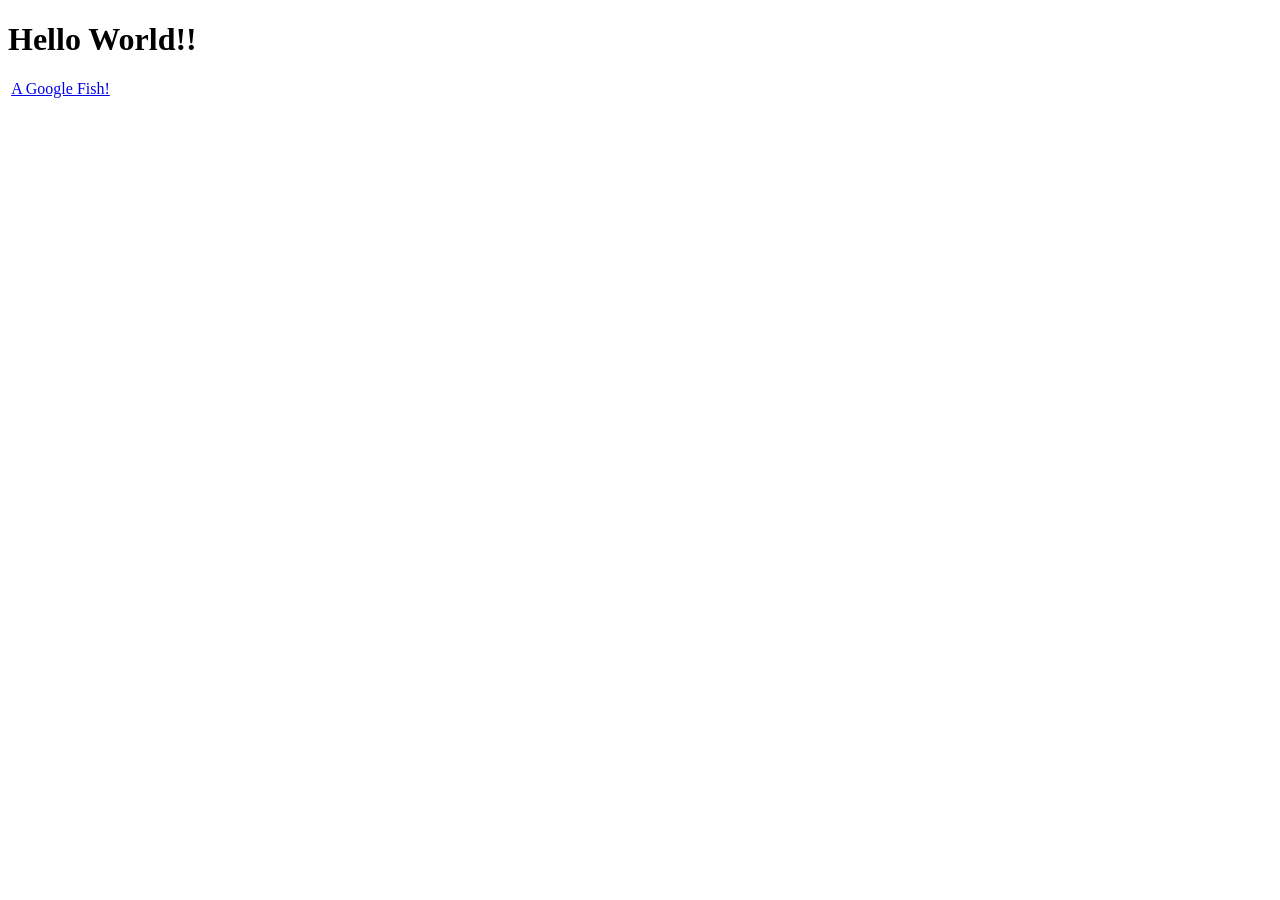
==== index.html @ ebc42279 "2nd commit" ====
<!DOCTYPE html>
<html lang="en">
<head>
    <meta charset="UTF-8">
    <meta name="viewport" content="width=device-width, initial-scale=1.0">
    <meta http-equiv="X-UA-Compatible" content="ie=edge">
    <title>First Day!</title>
</head>
<body>
    <h1>Hello World!!</h1>
    <img src="https://thumbs-prod.si-cdn.com/c86on9yeBmn5_G7b4ng_ZQWjiII=/800x600/filters:no_upscale()/https://public-media.smithsonianmag.com/filer/d6/93/d6939718-4e41-44a8-a8f3-d13648d2bcd0/c3npbx.jpg" alt="">

    <a href="http://www.google.com">A Google Fish!</a>
</body>
</html>
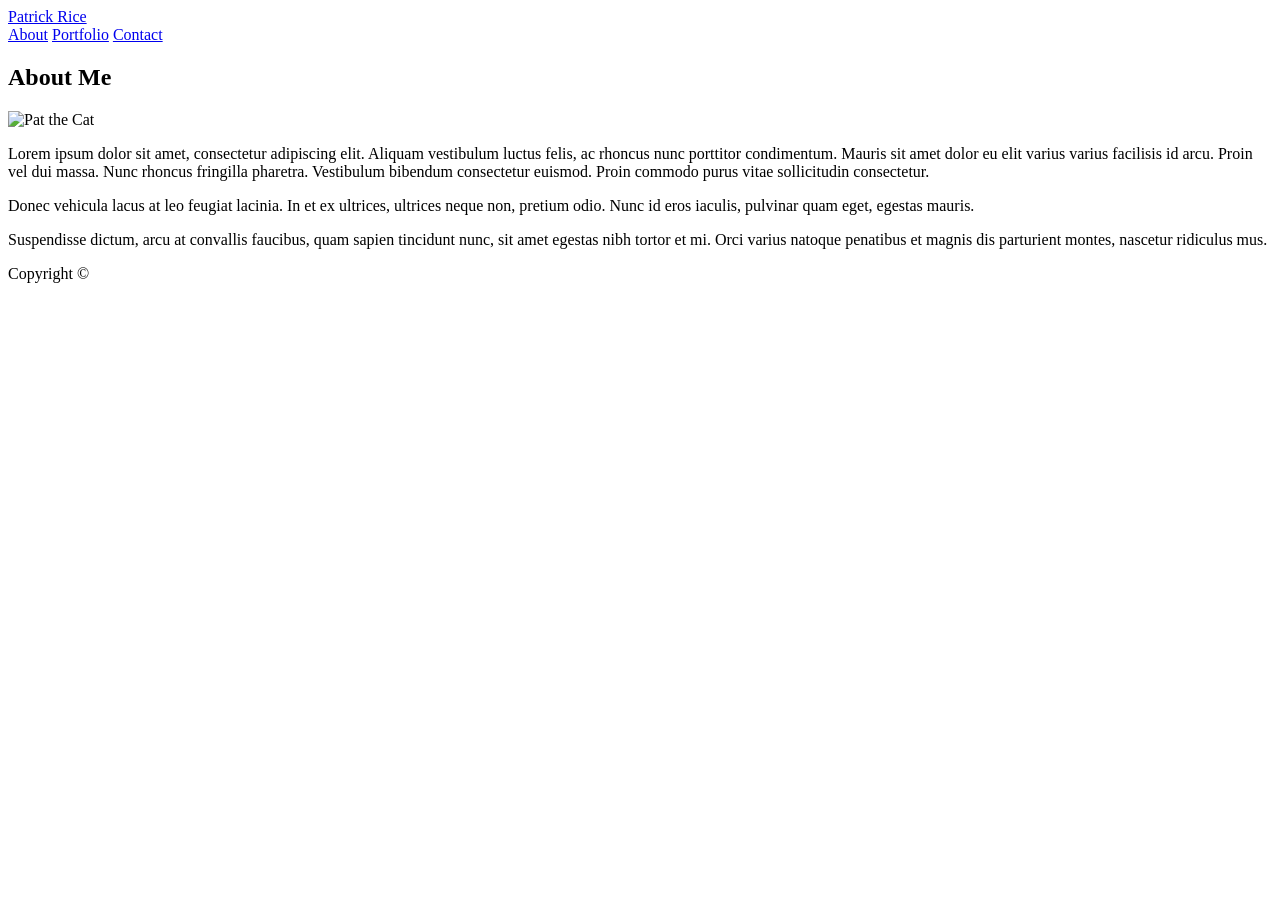
==== commit 97664c3a: "HW2" ====
--- a/index.html
+++ b/index.html
@@ -1,15 +1,47 @@
-<!DOCTYPE html>
-<html lang="en">
+<!doctype html>
+<html lang="en-us">
+
 <head>
-    <meta charset="UTF-8">
-    <meta name="viewport" content="width=device-width, initial-scale=1.0">
-    <meta http-equiv="X-UA-Compatible" content="ie=edge">
-    <title>First Day!</title>
+  <meta name="viewport" content="width=device-width, initial-scale=1.0">
+  <title>About | Patrick Rice</title>
+  <link rel="stylesheet" type="text/css" href="assets/css/reset.css">
+  <link rel="stylesheet" type="text/css" href="assets/css/style.css">
 </head>
+
 <body>
-    <h1>Hello World!!</h1>
-    <img src="https://thumbs-prod.si-cdn.com/c86on9yeBmn5_G7b4ng_ZQWjiII=/800x600/filters:no_upscale()/https://public-media.smithsonianmag.com/filer/d6/93/d6939718-4e41-44a8-a8f3-d13648d2bcd0/c3npbx.jpg" alt="">
 
-    <a href="http://www.google.com">A Google Fish!</a>
+  <header id="masthead">
+    <div class="container">
+      <a href="index.html" id="logo">Patrick Rice</a>
+      <nav>
+        <a href="index.html">About</a>
+        <a href="portfolio.html">Portfolio</a>
+        <a href="contact.html">Contact</a>
+      </nav>
+    </div>
+  </header>
+
+  <div id="main-container" class="container">
+    <section class="main-section">
+      <h1>About Me</h1>
+
+      <img src="assets/images/cat.jpg" class="auth-image" alt="Pat the Cat">
+
+      <p>Lorem ipsum dolor sit amet, consectetur adipiscing elit. Aliquam vestibulum luctus felis, ac rhoncus nunc porttitor condimentum. Mauris sit amet dolor eu elit varius varius facilisis id arcu. Proin vel dui massa. Nunc rhoncus fringilla pharetra. Vestibulum bibendum consectetur euismod. Proin commodo purus vitae sollicitudin consectetur.</p>
+
+      <p>Donec vehicula lacus at leo feugiat lacinia. In et ex ultrices, ultrices neque non, pretium odio. Nunc id eros iaculis, pulvinar quam eget, egestas mauris.</p>
+
+      <p>Suspendisse dictum, arcu at convallis faucibus, quam sapien tincidunt nunc, sit amet egestas nibh tortor et mi. Orci varius natoque penatibus et magnis dis parturient montes, nascetur ridiculus mus.</p>
+
+    </section>
+
+  </div>
+
+  <footer>
+    <div class="container">
+      Copyright &copy; 
+    </div>
+  </footer>
 </body>
-</html>+
+</html>
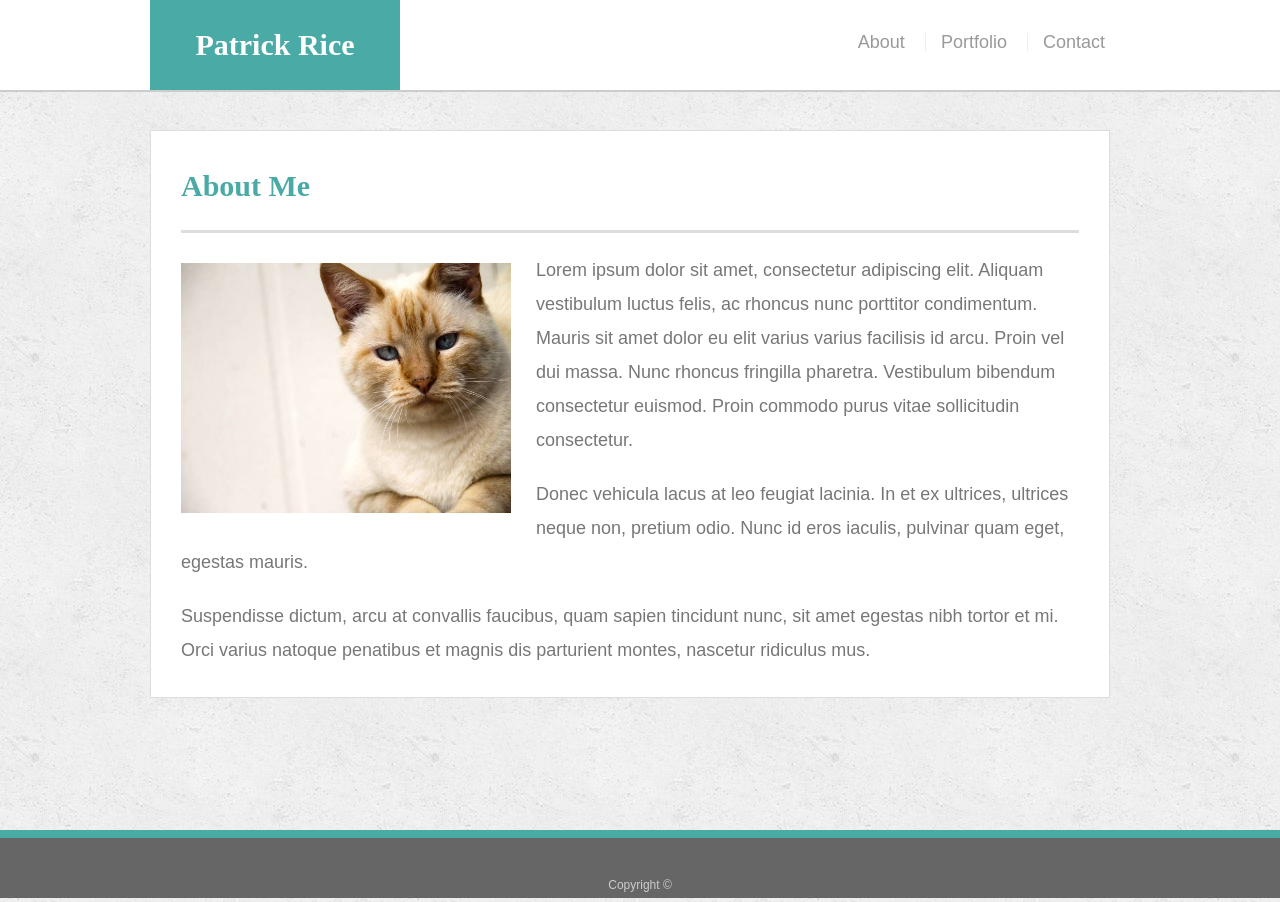
==== commit 7a89315f: "Update index.html" ====
--- a/index.html
+++ b/index.html
@@ -4,8 +4,8 @@
 <head>
   <meta name="viewport" content="width=device-width, initial-scale=1.0">
   <title>About | Patrick Rice</title>
-  <link rel="stylesheet" type="text/css" href="assets/css/reset.css">
-  <link rel="stylesheet" type="text/css" href="assets/css/style.css">
+  <link rel="stylesheet" type="text/css" href="css/reset.css">
+  <link rel="stylesheet" type="text/css" href="css/style.css">
 </head>
 
 <body>
@@ -25,7 +25,7 @@
     <section class="main-section">
       <h1>About Me</h1>
 
-      <img src="assets/images/cat.jpg" class="auth-image" alt="Pat the Cat">
+      <img src="cat.jpg" class="auth-image" alt="Pat the Cat">
 
       <p>Lorem ipsum dolor sit amet, consectetur adipiscing elit. Aliquam vestibulum luctus felis, ac rhoncus nunc porttitor condimentum. Mauris sit amet dolor eu elit varius varius facilisis id arcu. Proin vel dui massa. Nunc rhoncus fringilla pharetra. Vestibulum bibendum consectetur euismod. Proin commodo purus vitae sollicitudin consectetur.</p>
 
--- a/css/style.css
+++ b/css/style.css
@@ -0,0 +1,352 @@
+body {
+  font-family: Arial, "Helvetica Neue", Helvetica, sans-serif;
+  font-size: 18px;
+  line-height: 34px;
+  color: #777777;
+  background: url("../images/concrete_seamless.png");
+}
+
+* {
+  box-sizing: border-box;
+}
+
+/* general */
+
+.container {
+  width: 100%;
+  max-width: 960px;
+  margin: 0 auto;
+  clear: both;
+}
+
+h1,
+h2,
+h3,
+p {
+  margin-bottom: 20px;
+}
+
+p:last-child {
+  margin-bottom: 0;
+}
+
+h1,
+h2,
+h3 {
+  font-family: Georgia, Times, "Times New Roman", serif;
+  font-weight: 700;
+  color: #4aaaa5;
+}
+
+h1 {
+  padding-bottom: 20px;
+  font-size: 30px;
+  line-height: 49px;
+  border-bottom: 3px solid #dddddd;
+}
+
+h2,
+h3 {
+  font-size: 22px;
+}
+
+/* header */
+
+#masthead {
+  position: fixed;
+  z-index: 99;
+  width: 100%;
+  margin: 0 0 30px;
+  overflow: auto;
+  color: #ffffff;
+  background: #ffffff;
+  border-bottom: 2px solid #cccccc;
+}
+
+#logo {
+  float: left;
+  width: 250px;
+  height: 90px;
+  font-family: Georgia, Times, "Times New Roman", serif;
+  font-size: 30px;
+  font-weight: 700;
+  line-height: 90px;
+  color: #ffffff;
+  text-align: center;
+  text-decoration: none;
+  background: #4aaaa5;
+}
+
+nav {
+  float: right;
+  margin-top: 25px;
+  margin-right: 25px;
+}
+
+nav a {
+  display: inline-block;
+  padding-left: 15px;
+  margin-left: 15px;
+  line-height: 18px;
+  color: #999;
+  text-decoration: none;
+  border-left: 1px solid #efefef;
+}
+
+nav a:first-child {
+  border-left: 0 none;
+}
+
+/* footer */
+
+footer {
+  padding: 30px 0;
+  clear: both;
+  font-size: 12px;
+  color: #ffffff;
+  color: #cccccc;
+  text-align: center;
+  background: #666666;
+  border-top: 8px solid #4aaaa5;
+  height: 50px;
+}
+
+h3, h2 {
+  padding-bottom: 20px;
+  margin-bottom: 15px;
+  line-height: 22px;
+  border-bottom: 2px solid #eeeeee;
+}
+
+/* main */
+
+#main-container {
+  padding-top: 130px;
+  min-height: calc(100vh - 70px);
+}
+
+.main-section {
+  float: left;
+  width: 100%;
+  max-width: 960px;
+  padding: 30px;
+  margin: 0 0 40px;
+  background: #ffffff;
+  border: 1px solid #dddddd;
+}
+
+/* portfolio page */
+
+.work {
+  position: relative;
+  float: left;
+  width: 274px;
+  margin: 20px 0 25px;
+  overflow: auto;
+}
+
+.work:nth-child(even) {
+  margin-right: 40px;
+}
+
+.work img {
+  width: 100%;
+  border: 0 none;
+  opacity: 0.8;
+}
+
+.work h3 {
+  position: absolute;
+  bottom: 20px;
+  width: 100%;
+  padding: 15px;
+  margin-bottom: 0;
+  font-weight: 300;
+  line-height: 30px;
+  color: #ffffff;
+  text-align: center;
+  background: #4aaaa5;
+  border-bottom: 0;
+}
+
+.auth-image {
+  float: left;
+  width: 200px;
+  height: auto;
+  margin-top: 10px;
+  margin-right: 25px;
+}
+
+/* contact page */
+
+#contact-form ul {
+  margin-bottom: 20px;
+}
+
+#contact-form li {
+  margin-bottom: 10px;
+}
+
+label,
+input[type=text],
+input[type=email],
+textarea {
+  display: block;
+  width: 100%;
+}
+
+input[type=text],
+input[type=email],
+textarea {
+  height: 35px;
+  padding: 0 10px;
+  font-size: 14px;
+  border: 1px solid #dddddd;
+}
+
+textarea {
+  height: 200px;
+}
+
+input[type=submit] {
+  padding: 10px 30px;
+  font-size: 18px;
+  color: #ffffff;
+  cursor: pointer;
+  background: #4aaaa5;
+  border: 0 none;
+}
+
+/* Media Queries */
+
+.row::after {
+  content: "";
+  clear: both;
+  display: table;
+}
+
+[class*="col-"] {
+  float: left;
+}
+
+/* For mobile phones: */
+[class*="col-"] {
+  width: 100%;
+}
+
+@media only screen and (max-width: 640px) {
+  /* For mobile phones */
+  /* .col-1 {width: 8.33%;}
+  .col-2 {width: 16.66%;}
+  .col-3 {width: 25%;}
+  .col-4 {width: 33.33%;}
+  .col-5 {width: 41.66%;}
+  .col-6 {width: 50%;}
+  .col-7 {width: 58.33%;}
+  .col-8 {width: 66.66%;}
+  .col-9 {width: 75%;}
+  .col-10 {width: 83.33%;}
+  .col-11 {width: 91.66%;}
+  .col-12 {width: 100%;} */
+
+.container {
+  max-width: 767px;
+  padding: 0;
+}
+
+#masthead {
+  width: 100%;
+  text-align: center;
+}
+
+#logo {
+  width: 100%;
+  text-align: center;
+  margin: 0;
+}
+
+nav {
+  width: 100%;
+  margin: 0;
+  padding-top: 15px;
+  height: 60px;
+}
+
+#main-container {
+  padding-top: 180px;
+}
+
+.auth-image {
+  float: none;
+  height: 100%;
+  width: 100%;
+}
+
+.work {
+  width: fit-content;
+}
+
+.work:nth-child(even) {
+  margin-right: 0;
+}
+}
+
+@media only screen and (min-width: 768px) {
+  /* For tablets */
+  /* .col-m-1 {width: 8.33%;}
+  .col-m-2 {width: 16.66%;}
+  .col-m-3 {width: 25%;}
+  .col-m-4 {width: 33.33%;}
+  .col-m-5 {width: 41.66%;}
+  .col-m-6 {width: 50%;}
+  .col-m-7 {width: 58.33%;}
+  .col-m-8 {width: 66.66%;}
+  .col-m-9 {width: 75%;}
+  .col-m-10 {width: 83.33%;}
+  .col-m-11 {width: 91.66%;}
+  .col-m-12 {width: 100%;} */
+
+  .container {
+    min-width: 768px;
+    max-width: 979px;
+  }
+ 
+  nav {
+    float: right;
+    margin-top: 25px;
+    margin-right: 25px;
+  }
+
+  .auth-image {
+    height: 250px;
+    width: 330px;
+  }
+
+  .work {
+    width: 300px;
+
+}
+
+@media only screen and (min-width: 980px) {
+  /* For desktop: */
+  /* .col-lg-1 {width: 8.33%;}
+  .col-lg-2 {width: 16.66%;}
+  .col-lg-3 {width: 25%;}
+  .col-lg-4 {width: 33.33%;}
+  .col-lg-5 {width: 41.66%;}
+  .col-lg-6 {width: 50%;}
+  .col-lg-7 {width: 58.33%;}
+  .col-lg-8 {width: 66.66%;}
+  .col-lg-9 {width: 75%;}
+  .col-lg-10 {width: 83.33%;}
+  .col-lg-11 {width: 91.66%;}
+  .col-lg-12 {width: 100%;} */
+
+  .container {
+    min-width: 980px;
+  }
+
+  #main-container {
+    max-width: 800px;
+  }
+}
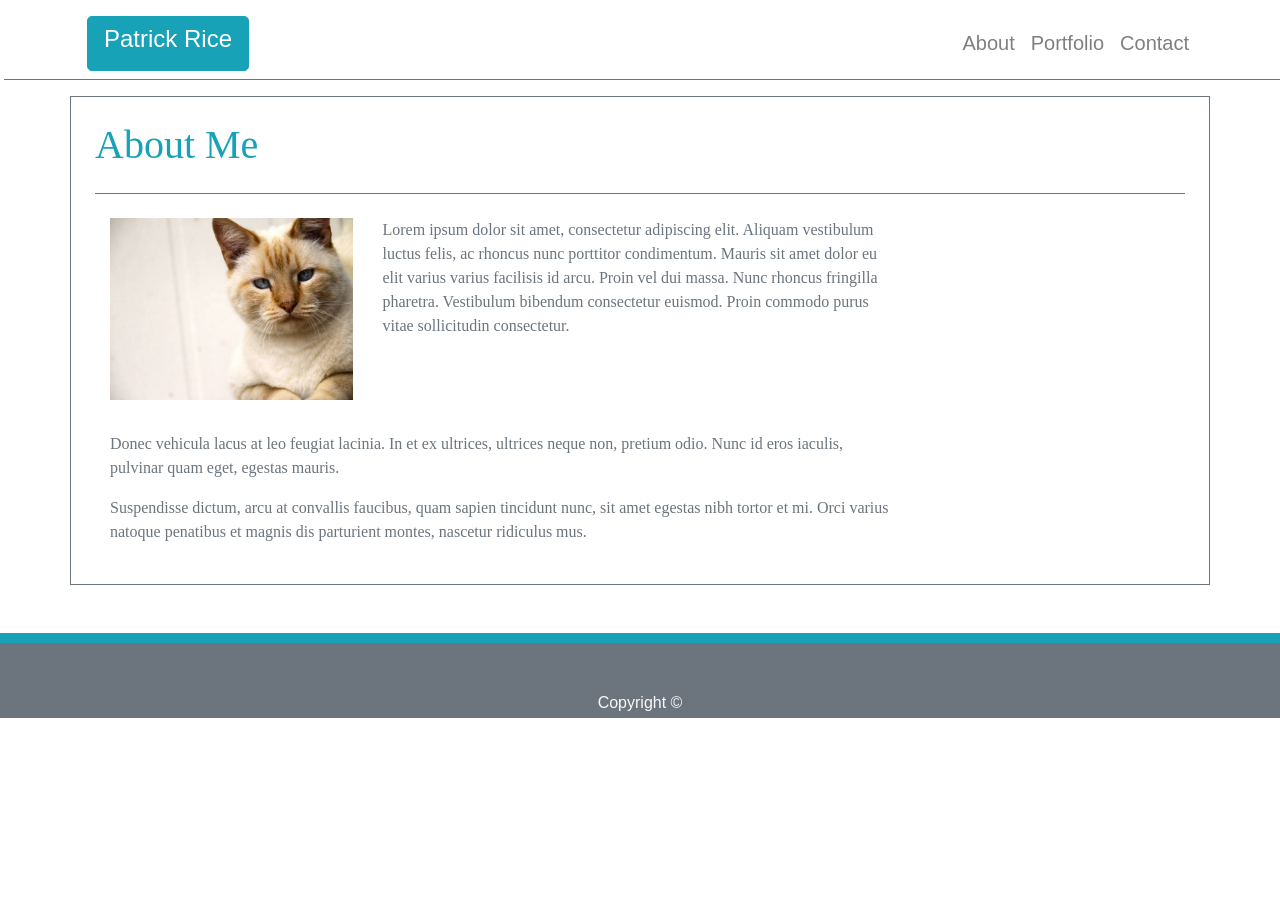
==== commit 293d4d1b: "Update index.html" ====
--- a/index.html
+++ b/index.html
@@ -2,46 +2,84 @@
 <html lang="en-us">
 
 <head>
-  <meta name="viewport" content="width=device-width, initial-scale=1.0">
-  <title>About | Patrick Rice</title>
-  <link rel="stylesheet" type="text/css" href="css/reset.css">
-  <link rel="stylesheet" type="text/css" href="css/style.css">
+  <meta charset="UTF-8">
+  <title>About | Your Name</title>
+  <link rel="stylesheet" href="https://maxcdn.bootstrapcdn.com/bootstrap/4.0.0/css/bootstrap.min.css">
+  <link rel="stylesheet" href="https://stackpath.bootstrapcdn.com/font-awesome/4.7.0/css/font-awesome.min.css">
 </head>
 
-<body>
+<body class="mt-5 pt-5" style="background: url('background2.jpg');">
 
-  <header id="masthead">
-    <div class="container">
-      <a href="index.html" id="logo">Patrick Rice</a>
-      <nav>
-        <a href="index.html">About</a>
-        <a href="portfolio.html">Portfolio</a>
-        <a href="contact.html">Contact</a>
-      </nav>
-    </div>
-  </header>
+<!-- Section 1: Navbar-->
+<nav class="navbar navbar-expand-lg navbar-light bg-white mt-2 ml-1 fixed-top border-bottom border-secondary">
+        <div class="container">
+            <!-- Our brand / logo -->
+            <a role="button" class="btn btn-info btn-lg" href="index.html"><h4>Patrick Rice</h4></a>
+              <button class="navbar-toggler" type="button" data-toggle="collapse" data-target="#navbarNavDropdown" aria-controls="navbarNavDropdown" aria-expanded="false" aria-label="Toggle navigation">
+                <span class="navbar-toggler-icon"></span>
+              </button>
+      
+              <!-- Collapsible button -->
+            <div class="collapse navbar-collapse" id="navbarNavDropdown">
+              <ul class="navbar-nav ml-auto h5">
+      
+                <!-- The links of our navbar -->
+                <li class="nav-item">
+                  <a class="nav-link" href="index.html">About</a>
+                </li>
+      
+                <li class="nav-item">
+                  <a class="nav-link" href="portfolio.html">Portfolio</a>
+                </li>
+      
+                <li class="nav-item">
+                  <a class="nav-link" href="contact.html">Contact</a>
+                </li>
+            
+              </ul>
+            </div>
+        </div>
+    </nav>
 
-  <div id="main-container" class="container">
-    <section class="main-section">
-      <h1>About Me</h1>
+<!-- Container Div -->
+<div class="container border border-secondary bg-white text-left text-info" style="font-family: Georgia, 'Times New Roman', Times, serif">
+        <div class="container p-4">
+          <div class="row pb-3 border-bottom border-secondary">
+              <div class="col-">
+      
+            <h1>About Me</h1>
+              </div>
+          </div>
 
-      <img src="cat.jpg" class="auth-image" alt="Pat the Cat">
+<div class="row pt-4 text-secondary">
 
-      <p>Lorem ipsum dolor sit amet, consectetur adipiscing elit. Aliquam vestibulum luctus felis, ac rhoncus nunc porttitor condimentum. Mauris sit amet dolor eu elit varius varius facilisis id arcu. Proin vel dui massa. Nunc rhoncus fringilla pharetra. Vestibulum bibendum consectetur euismod. Proin commodo purus vitae sollicitudin consectetur.</p>
+   <div class="col-9 col-lg-3">
+    <img src="cat.jpg" class="img-fluid mb-4 mw-100" alt="Pat the Cat">
+   </div>
+      <div class="col-9 col-lg-6">
+          <p>Lorem ipsum dolor sit amet, consectetur adipiscing elit. Aliquam vestibulum luctus felis, ac rhoncus nunc porttitor condimentum. Mauris sit amet dolor eu elit varius varius facilisis id arcu. Proin vel dui massa. Nunc rhoncus fringilla pharetra. Vestibulum bibendum consectetur euismod. Proin commodo purus vitae sollicitudin consectetur.</p>
+      </div>
+</div>
 
+<div class="row pt-2 text-secondary">
+    <div class="col-9 col-lg-">
       <p>Donec vehicula lacus at leo feugiat lacinia. In et ex ultrices, ultrices neque non, pretium odio. Nunc id eros iaculis, pulvinar quam eget, egestas mauris.</p>
 
       <p>Suspendisse dictum, arcu at convallis faucibus, quam sapien tincidunt nunc, sit amet egestas nibh tortor et mi. Orci varius natoque penatibus et magnis dis parturient montes, nascetur ridiculus mus.</p>
 
-    </section>
+    </div>
+    </div>
+</div>
+</div>
 
-  </div>
+</div>
 
   <footer>
-    <div class="container">
-      Copyright &copy; 
-    </div>
-  </footer>
+        <div style="height: 10px" class="bg-info mt-5"></div>
+        <div style="height: 75px" class="bg-secondary text-center text-light">
+          <p class="pt-5">Copyright &copy;</p>
+        </div>
+   </footer>
 </body>
 
 </html>
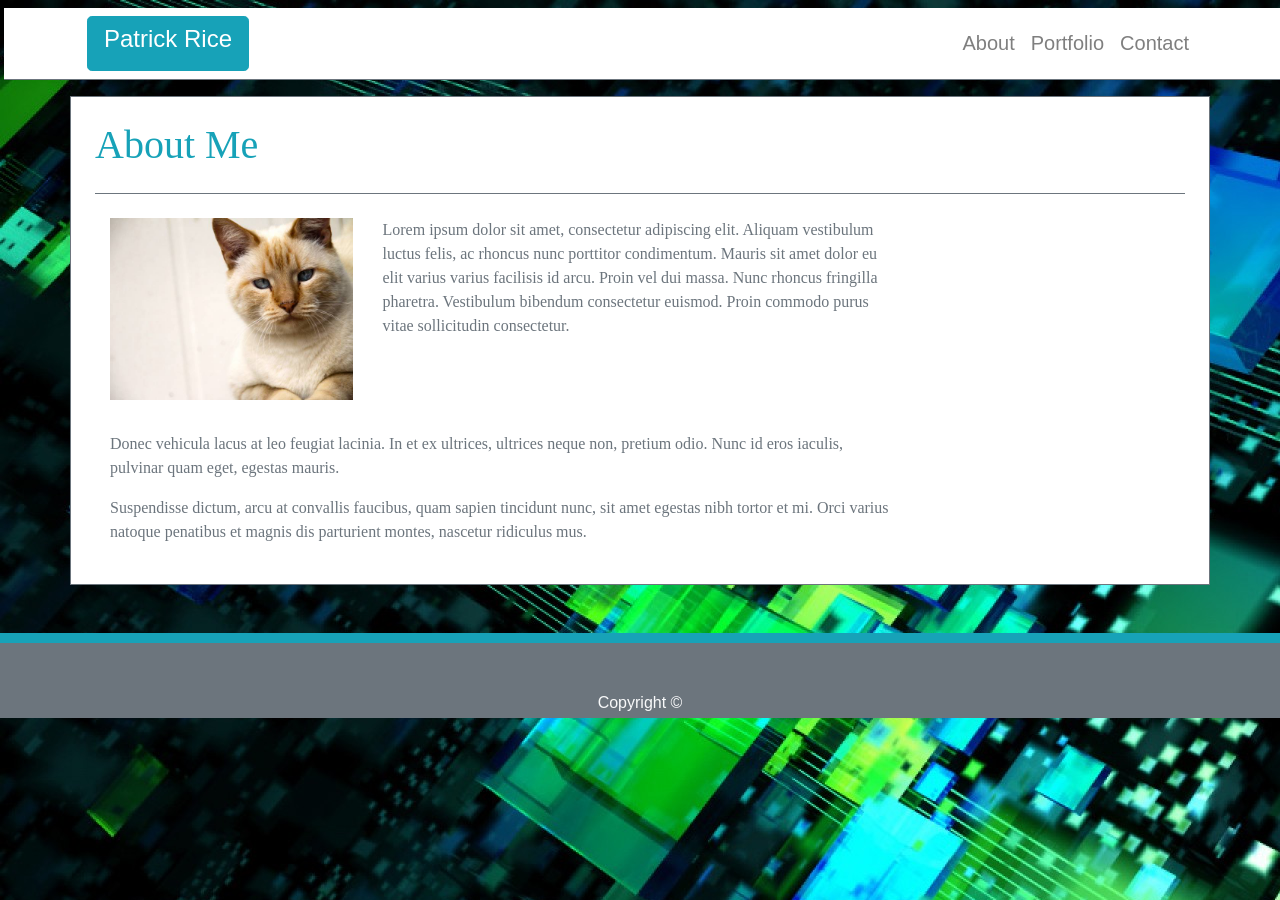
==== commit bfd6a038: "Update index.html" ====
--- a/index.html
+++ b/index.html
@@ -8,7 +8,7 @@
   <link rel="stylesheet" href="https://stackpath.bootstrapcdn.com/font-awesome/4.7.0/css/font-awesome.min.css">
 </head>
 
-<body class="mt-5 pt-5" style="background: url('background2.jpg');">
+<body class="mt-5 pt-5" style="background: url('images/background2.jpg');">
 
 <!-- Section 1: Navbar-->
 <nav class="navbar navbar-expand-lg navbar-light bg-white mt-2 ml-1 fixed-top border-bottom border-secondary">
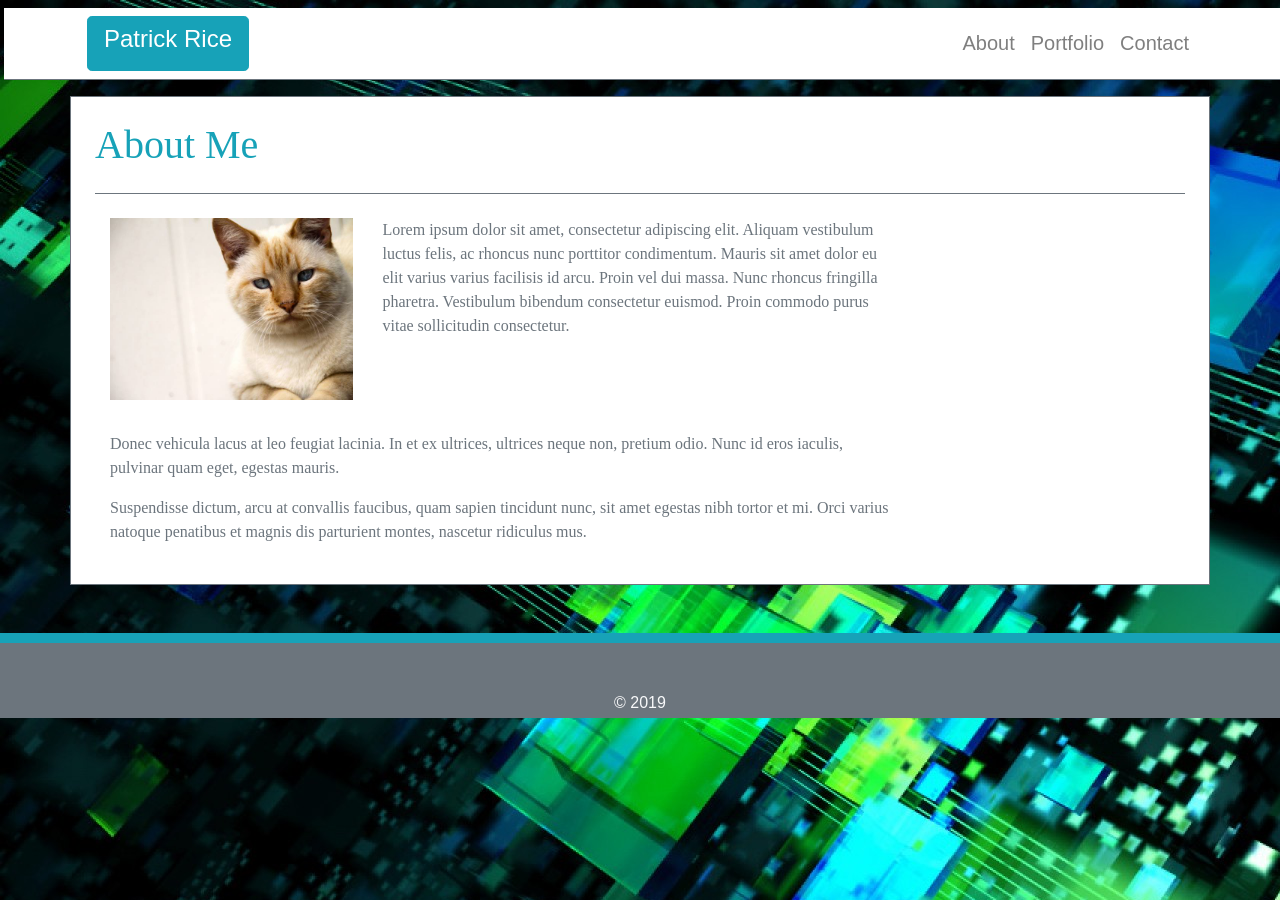
==== commit 2d16f65f: "portfilio update" ====
--- a/index.html
+++ b/index.html
@@ -77,7 +77,7 @@
   <footer>
         <div style="height: 10px" class="bg-info mt-5"></div>
         <div style="height: 75px" class="bg-secondary text-center text-light">
-          <p class="pt-5">Copyright &copy;</p>
+          <p class="pt-5">&copy; 2019</p>
         </div>
    </footer>
 </body>
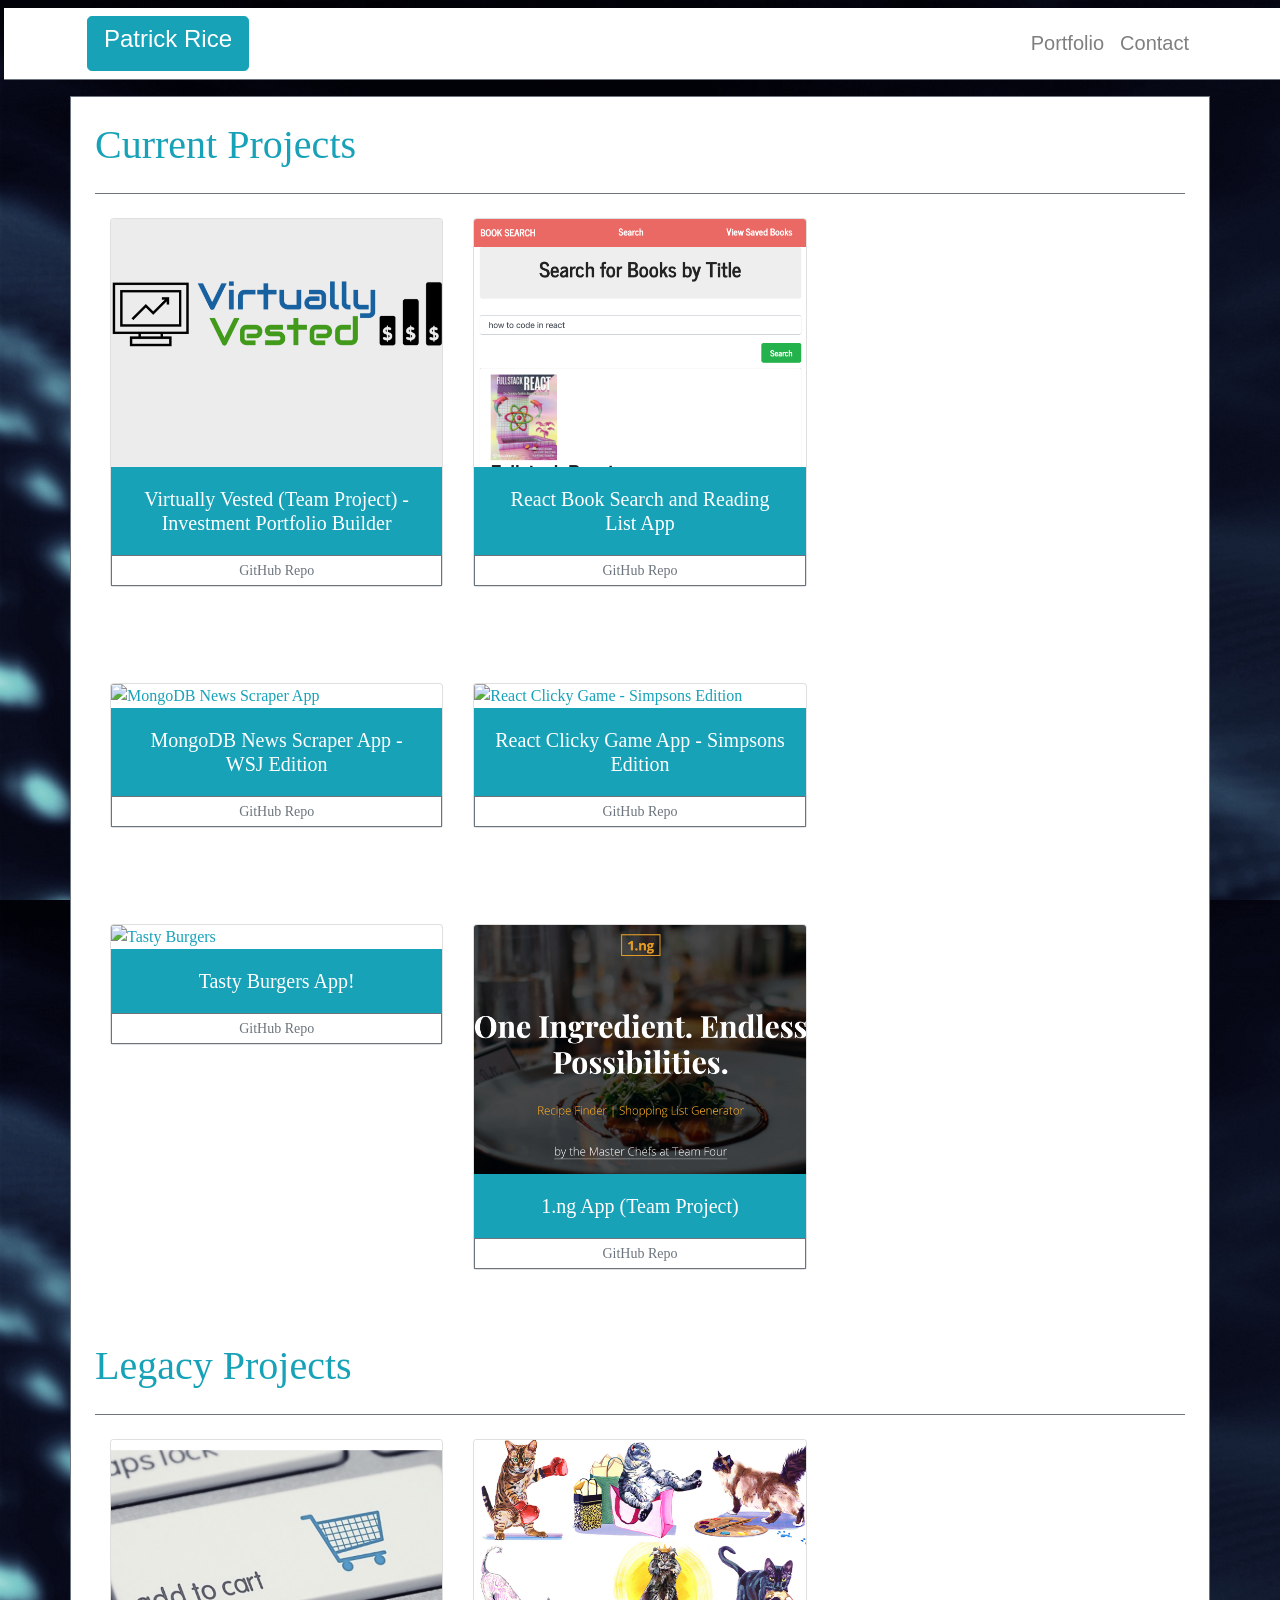
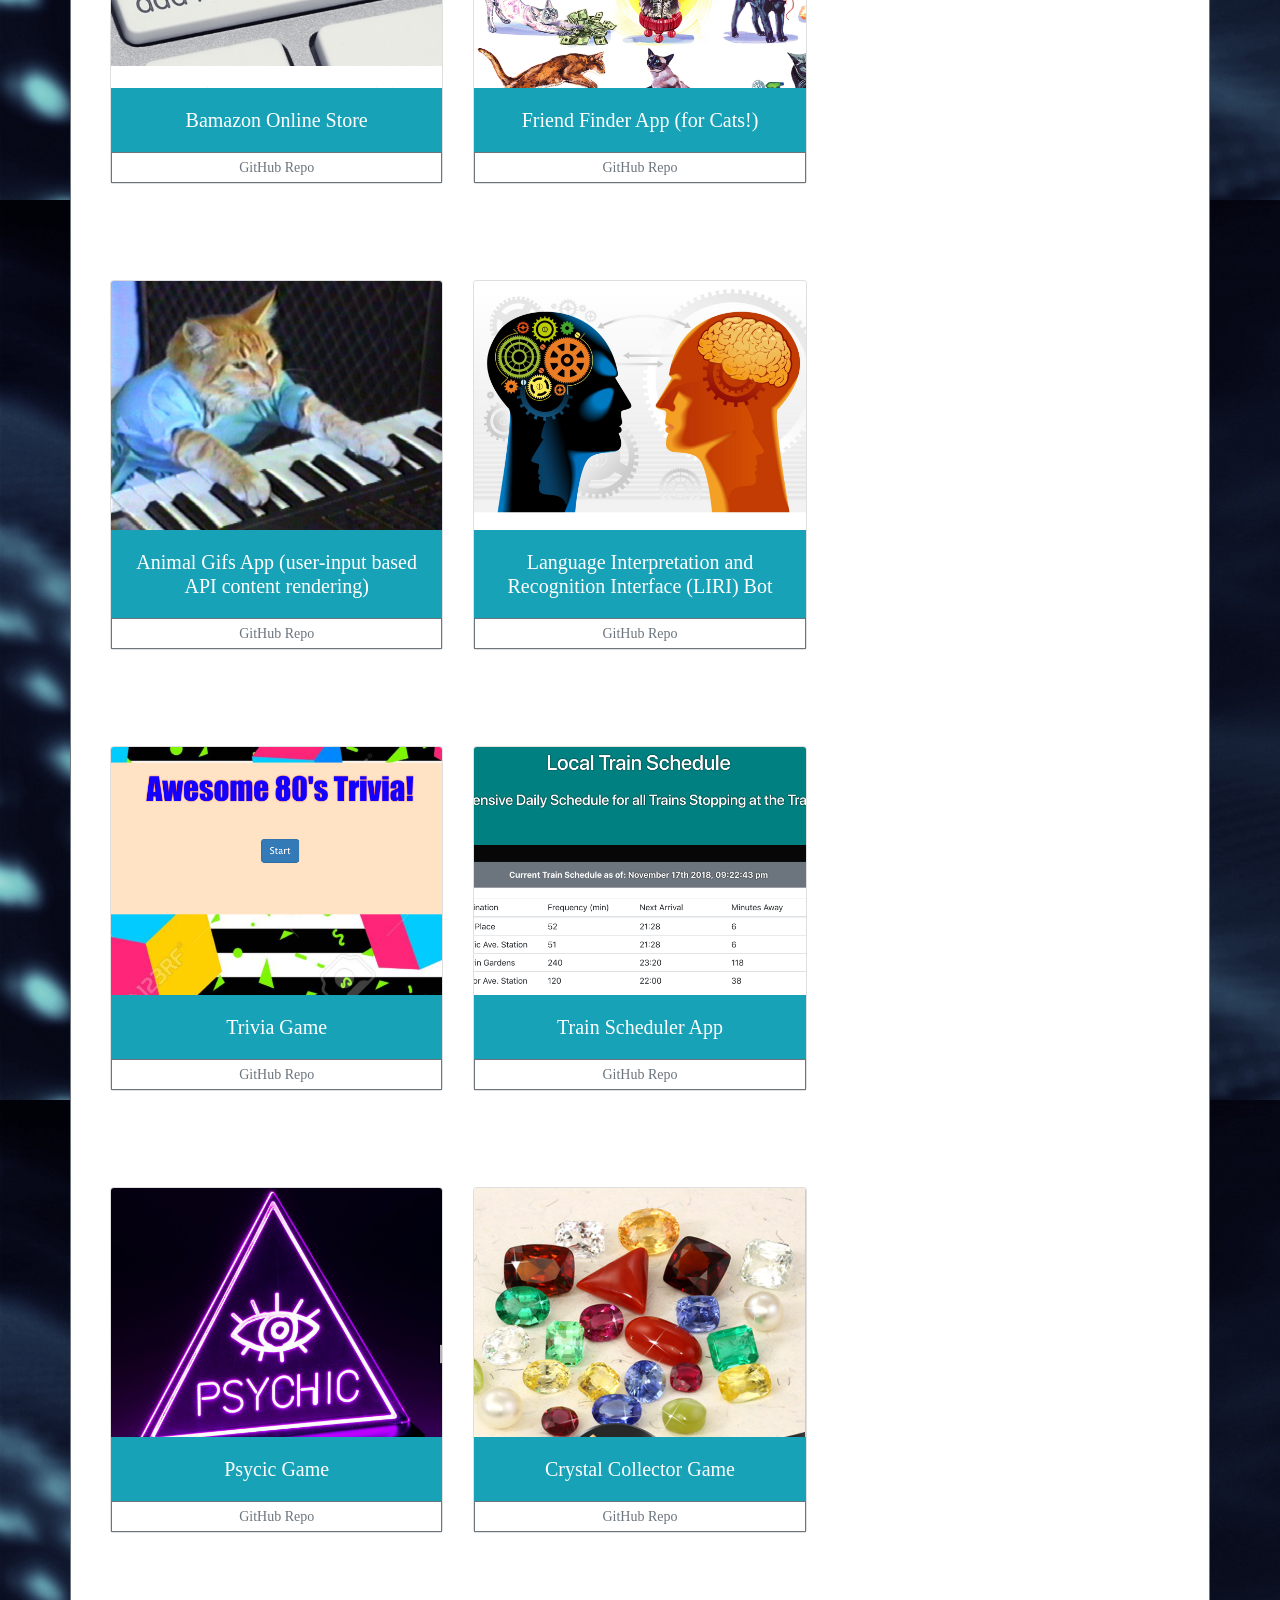
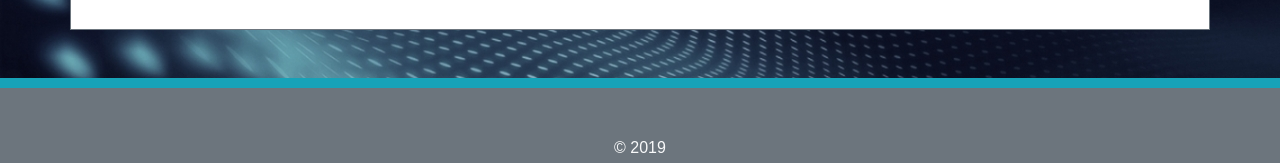
==== commit 35042e64: "portfolio update" ====
--- a/index.html
+++ b/index.html
@@ -3,83 +3,220 @@
 
 <head>
   <meta charset="UTF-8">
-  <title>About | Your Name</title>
+  <title>Portfolio | Pat Rice</title>
   <link rel="stylesheet" href="https://maxcdn.bootstrapcdn.com/bootstrap/4.0.0/css/bootstrap.min.css">
   <link rel="stylesheet" href="https://stackpath.bootstrapcdn.com/font-awesome/4.7.0/css/font-awesome.min.css">
 </head>
 
-<body class="mt-5 pt-5" style="background: url('images/background2.jpg');">
+<body class="mt-5 pt-5" style="background: url('images/background3.jpg');">
 
 <!-- Section 1: Navbar-->
 <nav class="navbar navbar-expand-lg navbar-light bg-white mt-2 ml-1 fixed-top border-bottom border-secondary">
-        <div class="container">
-            <!-- Our brand / logo -->
-            <a role="button" class="btn btn-info btn-lg" href="index.html"><h4>Patrick Rice</h4></a>
-              <button class="navbar-toggler" type="button" data-toggle="collapse" data-target="#navbarNavDropdown" aria-controls="navbarNavDropdown" aria-expanded="false" aria-label="Toggle navigation">
-                <span class="navbar-toggler-icon"></span>
-              </button>
-      
-              <!-- Collapsible button -->
-            <div class="collapse navbar-collapse" id="navbarNavDropdown">
-              <ul class="navbar-nav ml-auto h5">
-      
-                <!-- The links of our navbar -->
-                <li class="nav-item">
-                  <a class="nav-link" href="index.html">About</a>
-                </li>
-      
-                <li class="nav-item">
-                  <a class="nav-link" href="portfolio.html">Portfolio</a>
-                </li>
-      
-                <li class="nav-item">
-                  <a class="nav-link" href="contact.html">Contact</a>
-                </li>
-            
-              </ul>
-            </div>
-        </div>
-    </nav>
+    <div class="container">
+        <!-- Our brand / logo -->
+        <a role="button" class="btn btn-info btn-lg" href="index.html"><h4>Patrick Rice</h4></a>
+          <button class="navbar-toggler" type="button" data-toggle="collapse" data-target="#navbarNavDropdown" aria-controls="navbarNavDropdown" aria-expanded="false" aria-label="Toggle navigation">
+            <span class="navbar-toggler-icon"></span>
+          </button>
+  
+          <!-- Collapsible button -->
+        <div class="collapse navbar-collapse" id="navbarNavDropdown">
+          <ul class="navbar-nav ml-auto h5">
+  
+            <!-- The links of our navbar -->
+
+            <li class="nav-item">
+              <a class="nav-link" href="index.html">Portfolio</a>
+            </li>
+  
+            <li class="nav-item">
+              <a class="nav-link" href="contact.html">Contact</a>
+            </li>
+        
+          </ul>
+        </div>
+    </div>
+</nav>
 
 <!-- Container Div -->
 <div class="container border border-secondary bg-white text-left text-info" style="font-family: Georgia, 'Times New Roman', Times, serif">
-        <div class="container p-4">
-          <div class="row pb-3 border-bottom border-secondary">
-              <div class="col-">
+  <div class="container p-4">
+    <div class="row pb-3 border-bottom border-secondary">
+        <div class="col-">
+
+      <h1>Current Projects</h1>
+        </div>
+    </div>
+    <div class="row py-4">
+      <div class="col-6 col-lg-4">
+          <div class="card">
+                  <img class="card-img-top" src="images/VV.png" alt="Virtually Vested">
+                  <a href="https://virtuallyvested.herokuapp.com/"><div class="card-body bg-info">
+                  <p class="card-text text-center font-weight-light h5 text-white">Virtually Vested (Team Project) - Investment Portfolio Builder</p>
+                  </div></a>
+                  <a href="https://github.com/scotteratigan/virtually-vested" class="btn btn-outline-secondary btn-sm btn-block rounded-0" style="align-self: center" role="button">GitHub Repo</a>
+            </div>
+      </div>
+      <div class="col-6 col-lg-4">
+        <div class="card mb-5">
+                <img class="card-img-top" src="images/book-search.png" alt="React Book Search">
+                <a href="https://sleepy-escarpment-55833.herokuapp.com"><div class="card-body bg-info">
+                    <p class="card-text text-center font-weight-light h5 text-white">React Book Search and Reading List App</p>
+                </div></a>
+                <a href="https://github.com/PatrickRice/book-search" class="btn btn-outline-secondary btn-sm btn-block rounded-0" style="align-self: center" role="button">GitHub Repo</a>
+          </div>
+    </div>
+    </div>
+      <div class="row py-4">
+        <div class="col-6 col-lg-4">
+            <div class="card">
+                    <img class="card-img-top" src="https://www.bnd.com/latest-news/qd0h5p/picture222958020/alternates/FREE_640/NEWSnew.jpg" alt="MongoDB News Scraper App">
+                    <a href="https://powerful-mountain-62449.herokuapp.com"><div class="card-body bg-info">
+                    <p class="card-text text-center font-weight-light h5 text-white">MongoDB News Scraper App - WSJ Edition</p>
+                    </div></a>
+                    <a href="https://github.com/PatrickRice/Scraper-MongoDB" class="btn btn-outline-secondary btn-sm btn-block rounded-0" style="align-self: center" role="button">GitHub Repo</a>
+              </div>
+        </div>
+        <div class="col-6 col-lg-4">
+          <div class="card mb-5">
+                  <img class="card-img-top" src="http://www.withanaccent.com/wp-content/uploads/2017/11/simpsons-logo.jpg" alt="React Clicky Game - Simpsons Edition">
+                  <a href="https://patrickrice.github.io/React-Clicky-Game/"><div class="card-body bg-info">
+                      <p class="card-text text-center font-weight-light h5 text-white">React Clicky Game App - Simpsons Edition</p>
+                  </div></a>
+                  <a href="https://github.com/PatrickRice/React-Clicky-Game" class="btn btn-outline-secondary btn-sm btn-block rounded-0" style="align-self: center" role="button">GitHub Repo</a>
+            </div>
+      </div>
+      </div>
+      <div class="row py-4">
+        <div class="col-6 col-lg-4">
+            <div class="card">
+                    <img class="card-img-top" src="https://www.austinchronicle.com/binary/16ea/kahuna.JPG" alt="Tasty Burgers">
+                    <a href="https://damp-sands-20976.herokuapp.com"><div class="card-body bg-info">
+                    <p class="card-text text-center font-weight-light h5 text-white">Tasty Burgers App!</p>
+                    </div></a>
+                    <a href="https://github.com/PatrickRice/burger" class="btn btn-outline-secondary btn-sm btn-block rounded-0" style="align-self: center" role="button">GitHub Repo</a>
+              </div>
+        </div>
+        <div class="col-6 col-lg-4">
+          <div class="card mb-5">
+                  <img class="card-img-top" src="images/1ng.png" alt="One Ingredient, Endless Possibilities">
+                  <a href="https://morning-refuge-85247.herokuapp.com"><div class="card-body bg-info">
+                      <p class="card-text text-center font-weight-light h5 text-white">1.ng App (Team Project)</p>
+                  </div></a>
+                  <a href="https://github.com/Gunnem/Team4_Project2" class="btn btn-outline-secondary btn-sm btn-block rounded-0" style="align-self: center" role="button">GitHub Repo</a>
+            </div>
+      </div>
+      </div>
+      <div class="row pb-3 border-bottom border-secondary">
+        <div class="col-">
+
+      <h1>Legacy Projects</h1>
+        </div>
+    </div>
+    <div class="row py-4">
+      <div class="col-6 col-lg-4">
+          <div class="card">
+                  <img class="card-img-top" src="images/bamazon.png" alt="Bamazon Online Store Demo Video">
+                  <a href="https://github.com/PatrickRice/bamazon/blob/master/bamazon%20Demo.mov"><div class="card-body bg-info">
+                  <p class="card-text text-center font-weight-light h5 text-white">Bamazon Online Store</p>
+                  </div></a>
+                  <a href="https://github.com/PatrickRice/bamazon" class="btn btn-outline-secondary btn-sm btn-block rounded-0" style="align-self: center" role="button">GitHub Repo</a>
+            </div>
+      </div>
+      <div class="col-6 col-lg-4">
+        <div class="card mb-5">
+                <img class="card-img-top" src="images/cats.png" alt="Friend Finder App (for Cats!)">
+                <a href="https://friend-finder0099.herokuapp.com"><div class="card-body bg-info">
+                    <p class="card-text text-center font-weight-light h5 text-white">Friend Finder App (for Cats!)</p>
+                </div></a>
+                <a href="https://github.com/PatrickRice/FriendFinder" class="btn btn-outline-secondary btn-sm btn-block rounded-0" style="align-self: center" role="button">GitHub Repo</a>
+          </div>
+    </div>
+    </div>
+
+    <div class="row py-4">
+      <div class="col-6 col-lg-4">
+          <div class="card">
+                  <img class="card-img-top" src="images/Giphy.png" alt="Animal Gifs">
+                  <a href="https://patrickrice.github.io/GiphyHW/index.html"><div class="card-body bg-info">
+                  <p class="card-text text-center font-weight-light h5 text-white">Animal Gifs App (user-input based API content rendering)</p>
+                  </div></a>
+                  <a href="https://github.com/PatrickRice/GiphyHW" class="btn btn-outline-secondary btn-sm btn-block rounded-0" style="align-self: center" role="button">GitHub Repo</a>
+            </div>
+      </div>
+      <div class="col-6 col-lg-4">
+        <div class="card mb-5">
+                <img class="card-img-top" src="images/liri.png" alt="Language Interpretation and Recognition Interface (LIRI) Bot Demo Video">
+                <a href="https://github.com/PatrickRice/liri-node-app/blob/master/liri_demo.mov"><div class="card-body bg-info">
+                    <p class="card-text text-center font-weight-light h5 text-white">Language Interpretation and Recognition Interface (LIRI) Bot</p>
+                </div></a>
+                <a href="https://github.com/PatrickRice/GiphyHW" class="btn btn-outline-secondary btn-sm btn-block rounded-0" style="align-self: center" role="button">GitHub Repo</a>
+          </div>
+    </div>
+    </div>
+
+    <div class="row py-4">
+      <div class="col-6 col-lg-4">
+            <div class="card mb-5">
+                    <img class="card-img-top" src="images/80sTrivia.png" alt="Trivia Game">
+                    <a href="https://PatrickRice.github.io/TriviaGame/index.html"><div class="card-body bg-info">
+                    <p class="card-text text-center font-weight-light h5 text-white">Trivia Game</p>
+                    </div></a>
+                    <a href="https://github.com/PatrickRice/TriviaGame" class="btn btn-outline-secondary btn-sm btn-block rounded-0" style="align-self: center" role="button">GitHub Repo</a>
+              </div>
+      </div>
+        <div class="col-6 col-lg-4">
+            <div class="card mb-5">
+                    <img class="card-img-top" src="images/TrainSchedule.png" alt="Train Scheduler">
+                    <a href="https://PatrickRice.github.io/Train-Scheduler/index.html"><div class="card-body bg-info">
+                        <p class="card-text text-center font-weight-light h5 text-white">Train Scheduler App</p>
+                    </div></a>
+                    <a href="https://github.com/PatrickRice/Train-Scheduler" class="btn btn-outline-secondary btn-sm btn-block rounded-0" style="align-self: center" role="button">GitHub Repo</a>
+              </div>
+        </div>
+      </div> 
+
+    <div class="row py-4">
+      <div class="col-6 col-lg-4">
+
+            <div class="card mb-5">
+                    <img class="card-img-top" src="images/Psycic.png" alt="Psycic">
+                    <a href="https://PatrickRice.github.io/Psycic-Game/index.html"><div class="card-body bg-info">
+                      <p class="card-text text-center font-weight-light h5 text-white">Psycic Game</p>
+                    </div></a>
+                    <a href="https://github.com/PatrickRice/Psycic-Game" class="btn btn-outline-secondary btn-sm btn-block rounded-0" style="align-self: center" role="button">GitHub Repo</a>
+                  </div>
+        
+      </div>
       
-            <h1>About Me</h1>
-              </div>
-          </div>
-
-<div class="row pt-4 text-secondary">
-
-   <div class="col-9 col-lg-3">
-    <img src="cat.jpg" class="img-fluid mb-4 mw-100" alt="Pat the Cat">
-   </div>
-      <div class="col-9 col-lg-6">
-          <p>Lorem ipsum dolor sit amet, consectetur adipiscing elit. Aliquam vestibulum luctus felis, ac rhoncus nunc porttitor condimentum. Mauris sit amet dolor eu elit varius varius facilisis id arcu. Proin vel dui massa. Nunc rhoncus fringilla pharetra. Vestibulum bibendum consectetur euismod. Proin commodo purus vitae sollicitudin consectetur.</p>
-      </div>
+      <div class="col-6 col-lg-4">
+
+            <div class="card mb-5">
+                    <img class="card-img-top" src="images/Crystals.png" alt="Crystal Collector">
+                    <a href="https://PatrickRice.github.io/unit-4-game/unit-4-game/index.html"><div class="card-body bg-info">
+                      <p class="card-text text-center font-weight-light h5 text-white">Crystal Collector Game</p>
+                    </div></a>
+                    <a href="https://github.com/PatrickRice/unit-4-game" class="btn btn-outline-secondary btn-sm btn-block rounded-0" style="align-self: center" role="button">GitHub Repo</a>
+                </div>
+      </div>
+    </div>
+  
+      </div>
+        </div>
+      </div>
+    </div>
+  </div>
+    
+      
 </div>
-
-<div class="row pt-2 text-secondary">
-    <div class="col-9 col-lg-">
-      <p>Donec vehicula lacus at leo feugiat lacinia. In et ex ultrices, ultrices neque non, pretium odio. Nunc id eros iaculis, pulvinar quam eget, egestas mauris.</p>
-
-      <p>Suspendisse dictum, arcu at convallis faucibus, quam sapien tincidunt nunc, sit amet egestas nibh tortor et mi. Orci varius natoque penatibus et magnis dis parturient montes, nascetur ridiculus mus.</p>
-
-    </div>
-    </div>
-</div>
-</div>
-
-</div>
+   
 
   <footer>
-        <div style="height: 10px" class="bg-info mt-5"></div>
-        <div style="height: 75px" class="bg-secondary text-center text-light">
-          <p class="pt-5">&copy; 2019</p>
-        </div>
-   </footer>
+    <div style="height: 10px" class="bg-info mt-5"></div>
+    <div style="height: 75px" class="bg-secondary text-center text-light">
+      <p class="pt-5">&copy; 2019</p>
+    </div>
+  </footer>
 </body>
 
 </html>
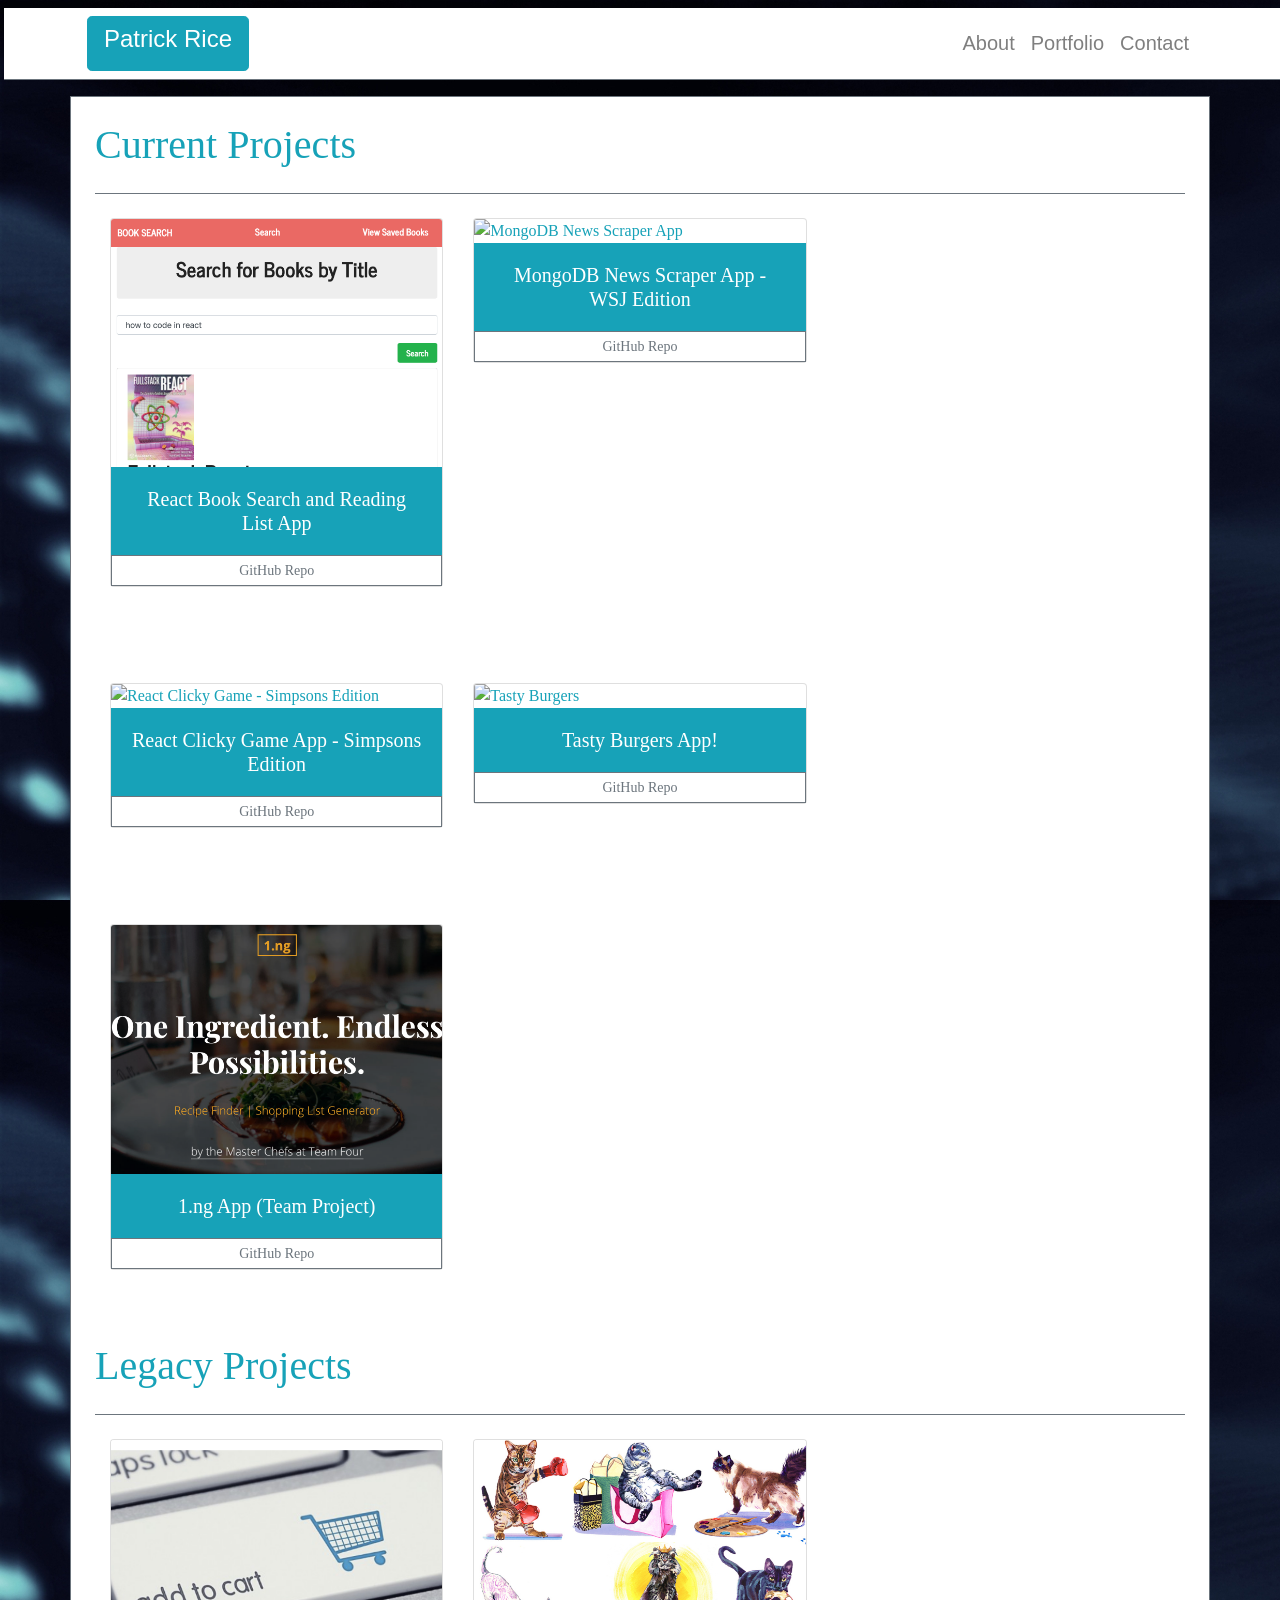
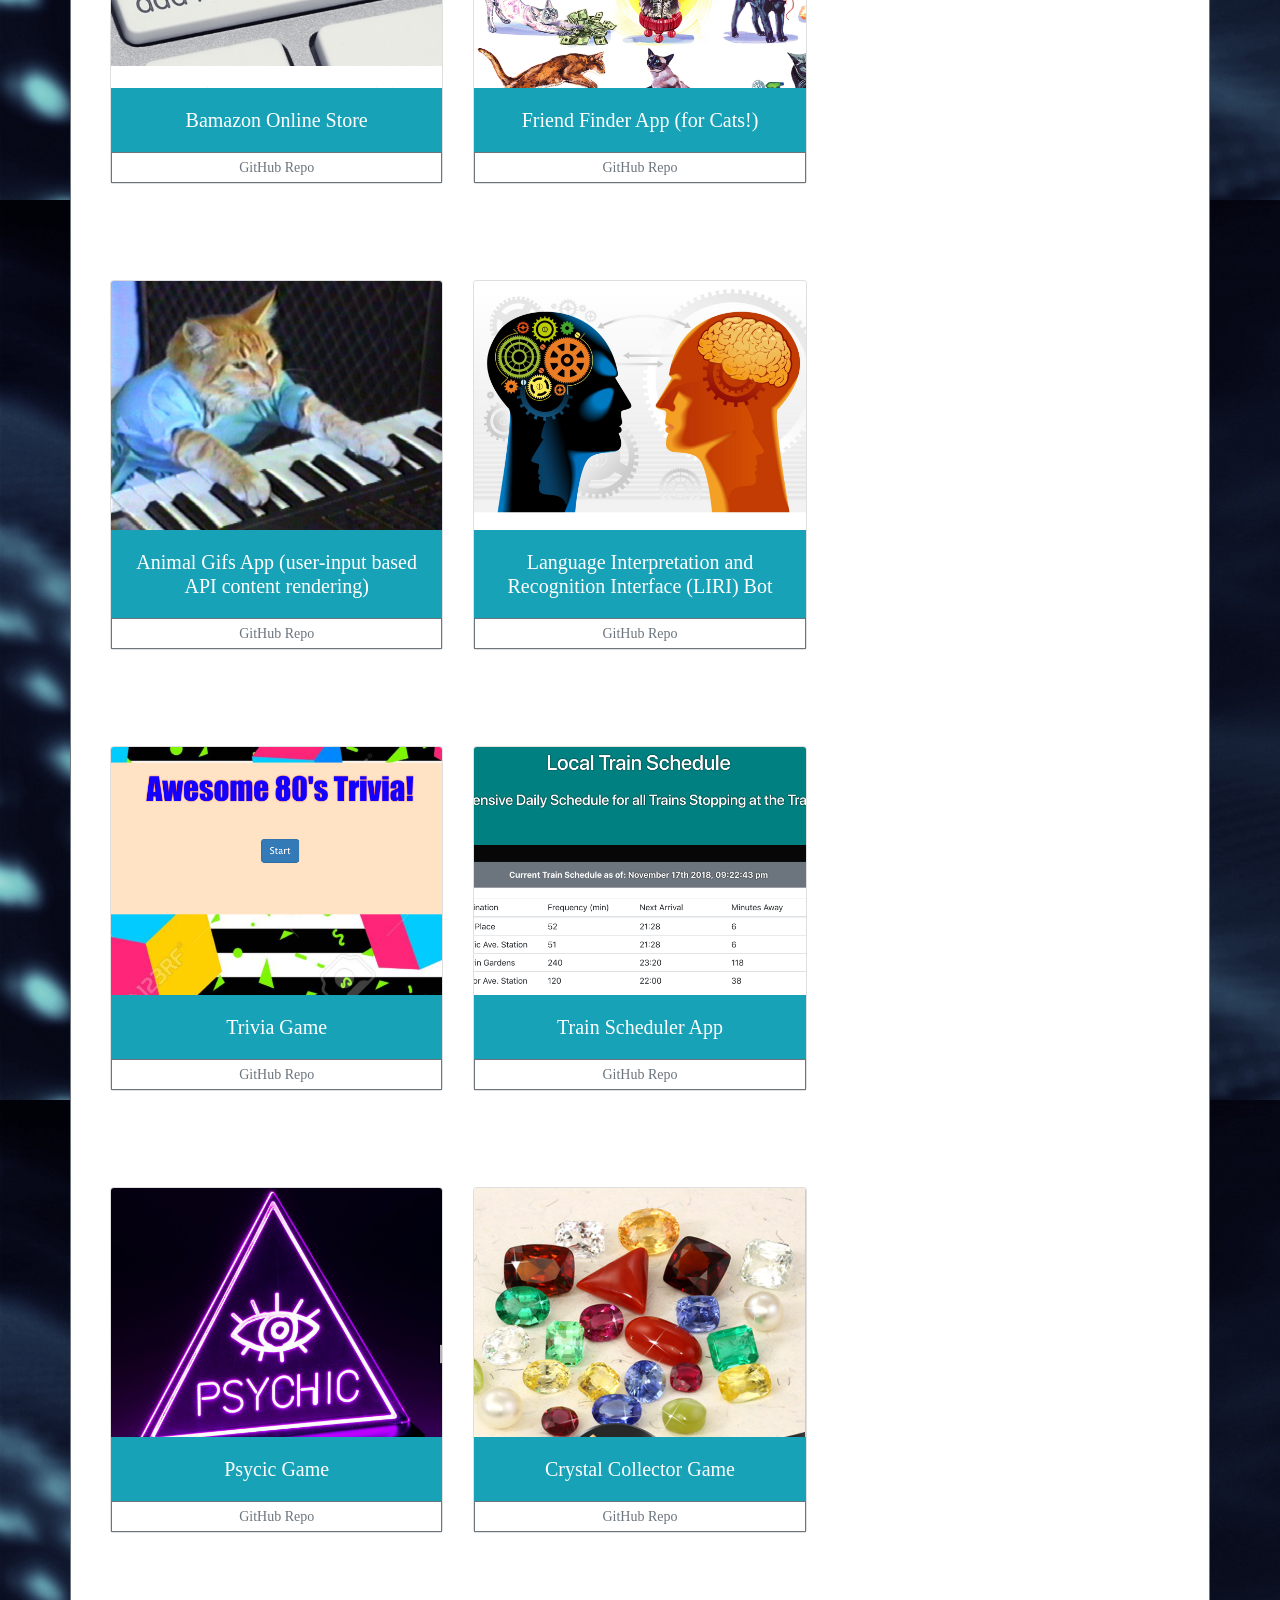
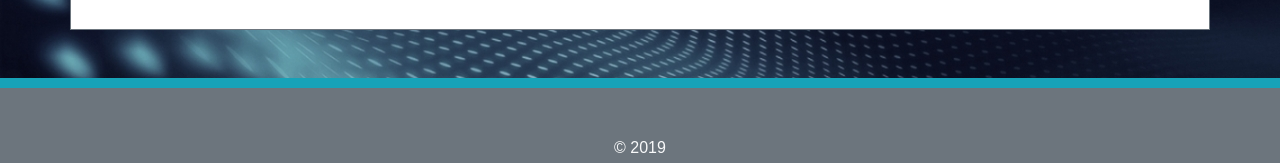
==== commit 61c38ddf: "Update index.html" ====
--- a/index.html
+++ b/index.html
@@ -24,9 +24,12 @@
           <ul class="navbar-nav ml-auto h5">
   
             <!-- The links of our navbar -->
-
             <li class="nav-item">
-              <a class="nav-link" href="index.html">Portfolio</a>
+              <a class="nav-link" href="index.html">About</a>
+            </li>
+  
+            <li class="nav-item">
+              <a class="nav-link" href="portfolio.html">Portfolio</a>
             </li>
   
             <li class="nav-item">
@@ -48,64 +51,55 @@
         </div>
     </div>
     <div class="row py-4">
-      <div class="col-6 col-lg-4">
+        <div class="col-6 col-lg-4">
+      <div class="card mb-5">
+        <img class="card-img-top" src="images/book-search.png" alt="React Book Search">
+        <a href="https://sleepy-escarpment-55833.herokuapp.com"><div class="card-body bg-info">
+            <p class="card-text text-center font-weight-light h5 text-white">React Book Search and Reading List App</p>
+        </div></a>
+        <a href="https://github.com/PatrickRice/book-search" class="btn btn-outline-secondary btn-sm btn-block rounded-0" style="align-self: center" role="button">GitHub Repo</a>
+  </div>
+        </div>
+      <div class="col-6 col-lg-4">
+        <div class="card">
+          <img class="card-img-top" src="https://www.bnd.com/latest-news/qd0h5p/picture222958020/alternates/FREE_640/NEWSnew.jpg" alt="MongoDB News Scraper App">
+          <a href="https://powerful-mountain-62449.herokuapp.com"><div class="card-body bg-info">
+          <p class="card-text text-center font-weight-light h5 text-white">MongoDB News Scraper App - WSJ Edition</p>
+          </div></a>
+          <a href="https://github.com/PatrickRice/Scraper-MongoDB" class="btn btn-outline-secondary btn-sm btn-block rounded-0" style="align-self: center" role="button">GitHub Repo</a>
+    </div>
+    </div>
+    </div>
+      <div class="row py-4">
+        <div class="col-6 col-lg-4">
+          <div class="card mb-5">
+            <img class="card-img-top" src="http://www.withanaccent.com/wp-content/uploads/2017/11/simpsons-logo.jpg" alt="React Clicky Game - Simpsons Edition">
+            <a href="https://patrickrice.github.io/React-Clicky-Game/"><div class="card-body bg-info">
+                <p class="card-text text-center font-weight-light h5 text-white">React Clicky Game App - Simpsons Edition</p>
+            </div></a>
+            <a href="https://github.com/PatrickRice/React-Clicky-Game" class="btn btn-outline-secondary btn-sm btn-block rounded-0" style="align-self: center" role="button">GitHub Repo</a>
+      </div>
+        </div>
+        <div class="col-6 col-lg-4">
           <div class="card">
-                  <img class="card-img-top" src="images/VV.png" alt="Virtually Vested">
-                  <a href="https://virtuallyvested.herokuapp.com/"><div class="card-body bg-info">
-                  <p class="card-text text-center font-weight-light h5 text-white">Virtually Vested (Team Project) - Investment Portfolio Builder</p>
-                  </div></a>
-                  <a href="https://github.com/scotteratigan/virtually-vested" class="btn btn-outline-secondary btn-sm btn-block rounded-0" style="align-self: center" role="button">GitHub Repo</a>
-            </div>
-      </div>
-      <div class="col-6 col-lg-4">
-        <div class="card mb-5">
-                <img class="card-img-top" src="images/book-search.png" alt="React Book Search">
-                <a href="https://sleepy-escarpment-55833.herokuapp.com"><div class="card-body bg-info">
-                    <p class="card-text text-center font-weight-light h5 text-white">React Book Search and Reading List App</p>
-                </div></a>
-                <a href="https://github.com/PatrickRice/book-search" class="btn btn-outline-secondary btn-sm btn-block rounded-0" style="align-self: center" role="button">GitHub Repo</a>
-          </div>
-    </div>
-    </div>
+            <img class="card-img-top" src="https://www.austinchronicle.com/binary/16ea/kahuna.JPG" alt="Tasty Burgers">
+            <a href="https://damp-sands-20976.herokuapp.com"><div class="card-body bg-info">
+            <p class="card-text text-center font-weight-light h5 text-white">Tasty Burgers App!</p>
+            </div></a>
+            <a href="https://github.com/PatrickRice/burger" class="btn btn-outline-secondary btn-sm btn-block rounded-0" style="align-self: center" role="button">GitHub Repo</a>
+      </div>
+      </div>
+      </div>
       <div class="row py-4">
         <div class="col-6 col-lg-4">
-            <div class="card">
-                    <img class="card-img-top" src="https://www.bnd.com/latest-news/qd0h5p/picture222958020/alternates/FREE_640/NEWSnew.jpg" alt="MongoDB News Scraper App">
-                    <a href="https://powerful-mountain-62449.herokuapp.com"><div class="card-body bg-info">
-                    <p class="card-text text-center font-weight-light h5 text-white">MongoDB News Scraper App - WSJ Edition</p>
-                    </div></a>
-                    <a href="https://github.com/PatrickRice/Scraper-MongoDB" class="btn btn-outline-secondary btn-sm btn-block rounded-0" style="align-self: center" role="button">GitHub Repo</a>
-              </div>
-        </div>
-        <div class="col-6 col-lg-4">
           <div class="card mb-5">
-                  <img class="card-img-top" src="http://www.withanaccent.com/wp-content/uploads/2017/11/simpsons-logo.jpg" alt="React Clicky Game - Simpsons Edition">
-                  <a href="https://patrickrice.github.io/React-Clicky-Game/"><div class="card-body bg-info">
-                      <p class="card-text text-center font-weight-light h5 text-white">React Clicky Game App - Simpsons Edition</p>
-                  </div></a>
-                  <a href="https://github.com/PatrickRice/React-Clicky-Game" class="btn btn-outline-secondary btn-sm btn-block rounded-0" style="align-self: center" role="button">GitHub Repo</a>
-            </div>
-      </div>
-      </div>
-      <div class="row py-4">
-        <div class="col-6 col-lg-4">
-            <div class="card">
-                    <img class="card-img-top" src="https://www.austinchronicle.com/binary/16ea/kahuna.JPG" alt="Tasty Burgers">
-                    <a href="https://damp-sands-20976.herokuapp.com"><div class="card-body bg-info">
-                    <p class="card-text text-center font-weight-light h5 text-white">Tasty Burgers App!</p>
-                    </div></a>
-                    <a href="https://github.com/PatrickRice/burger" class="btn btn-outline-secondary btn-sm btn-block rounded-0" style="align-self: center" role="button">GitHub Repo</a>
-              </div>
-        </div>
-        <div class="col-6 col-lg-4">
-          <div class="card mb-5">
-                  <img class="card-img-top" src="images/1ng.png" alt="One Ingredient, Endless Possibilities">
-                  <a href="https://morning-refuge-85247.herokuapp.com"><div class="card-body bg-info">
-                      <p class="card-text text-center font-weight-light h5 text-white">1.ng App (Team Project)</p>
-                  </div></a>
-                  <a href="https://github.com/Gunnem/Team4_Project2" class="btn btn-outline-secondary btn-sm btn-block rounded-0" style="align-self: center" role="button">GitHub Repo</a>
-            </div>
-      </div>
+            <img class="card-img-top" src="images/1ng.png" alt="One Ingredient, Endless Possibilities">
+            <a href="https://morning-refuge-85247.herokuapp.com"><div class="card-body bg-info">
+                <p class="card-text text-center font-weight-light h5 text-white">1.ng App (Team Project)</p>
+            </div></a>
+            <a href="https://github.com/Gunnem/Team4_Project2" class="btn btn-outline-secondary btn-sm btn-block rounded-0" style="align-self: center" role="button">GitHub Repo</a>
+      </div>
+        </div>
       </div>
       <div class="row pb-3 border-bottom border-secondary">
         <div class="col-">
@@ -219,4 +213,14 @@
   </footer>
 </body>
 
+<!-- <div class="col-6 col-lg-4">
+  <div class="card">
+          <img class="card-img-top" src="images/VV.png" alt="Virtually Vested">
+          <a href="https://virtuallyvested.herokuapp.com/"><div class="card-body bg-info">
+          <p class="card-text text-center font-weight-light h5 text-white">Virtually Vested (Team Project) - Investment Portfolio Builder</p>
+          </div></a>
+          <a href="https://github.com/scotteratigan/virtually-vested" class="btn btn-outline-secondary btn-sm btn-block rounded-0" style="align-self: center" role="button">GitHub Repo</a>
+    </div>
+</div> -->
+
 </html>
